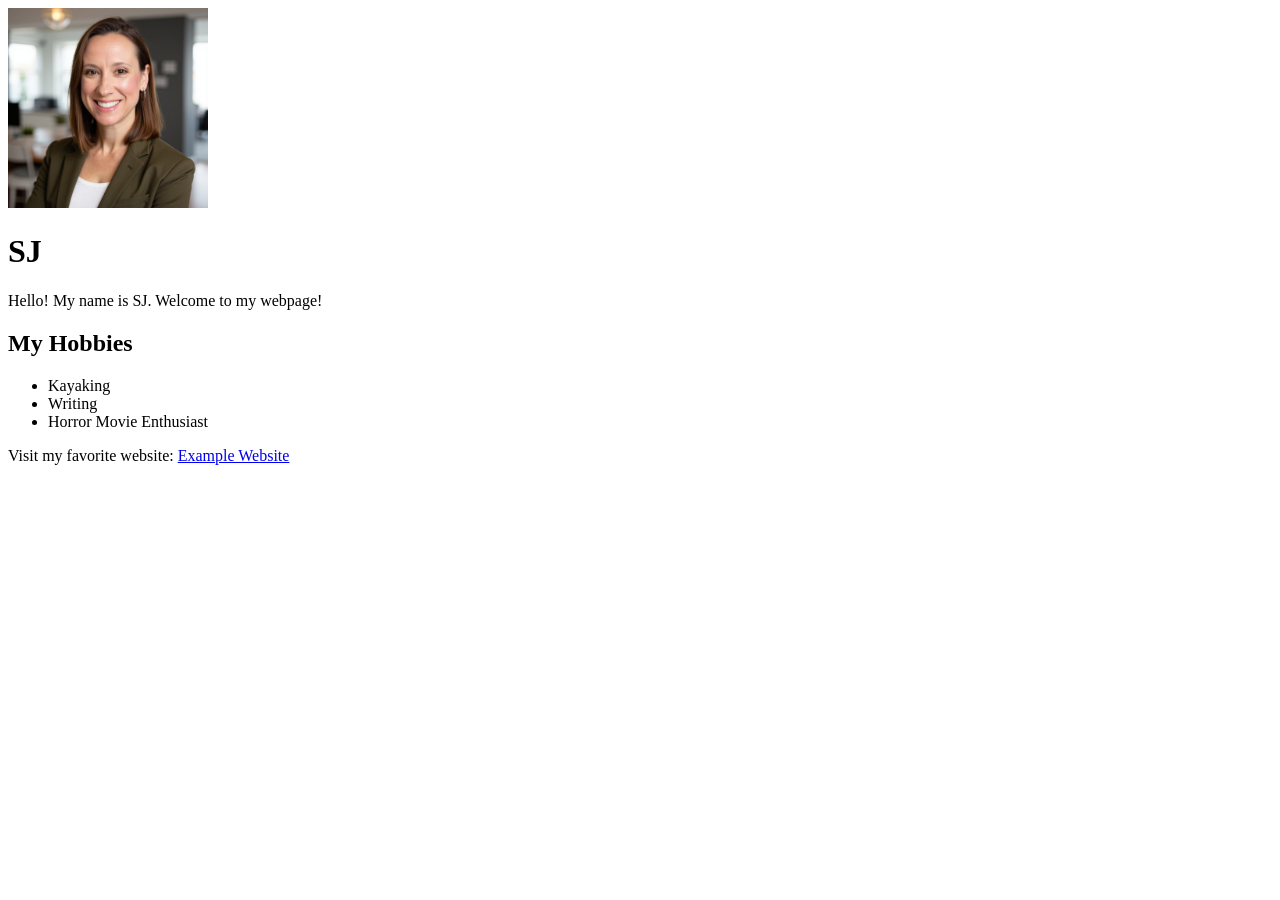
==== index.html @ 353ff58f "Add files via upload" ====
<!DOCTYPE html>

<html>

<head>

    <title>About Me</title>

</head>

<body>

<img src="avatar.png" alt="My Photo" width="200">

    <h1>SJ</h1>

    <p>Hello! My name is SJ. Welcome to my webpage!</p>

    <h2>My Hobbies</h2>

    <ul>

        <li>Kayaking</li>

        <li>Writing</li>

        <li>Horror Movie Enthusiast</li>

    </ul>

<p>Visit my favorite website: <a href="https://www.https://www.solitairegrandharvest.com/store">Example Website</a></p>

</body>


</html>
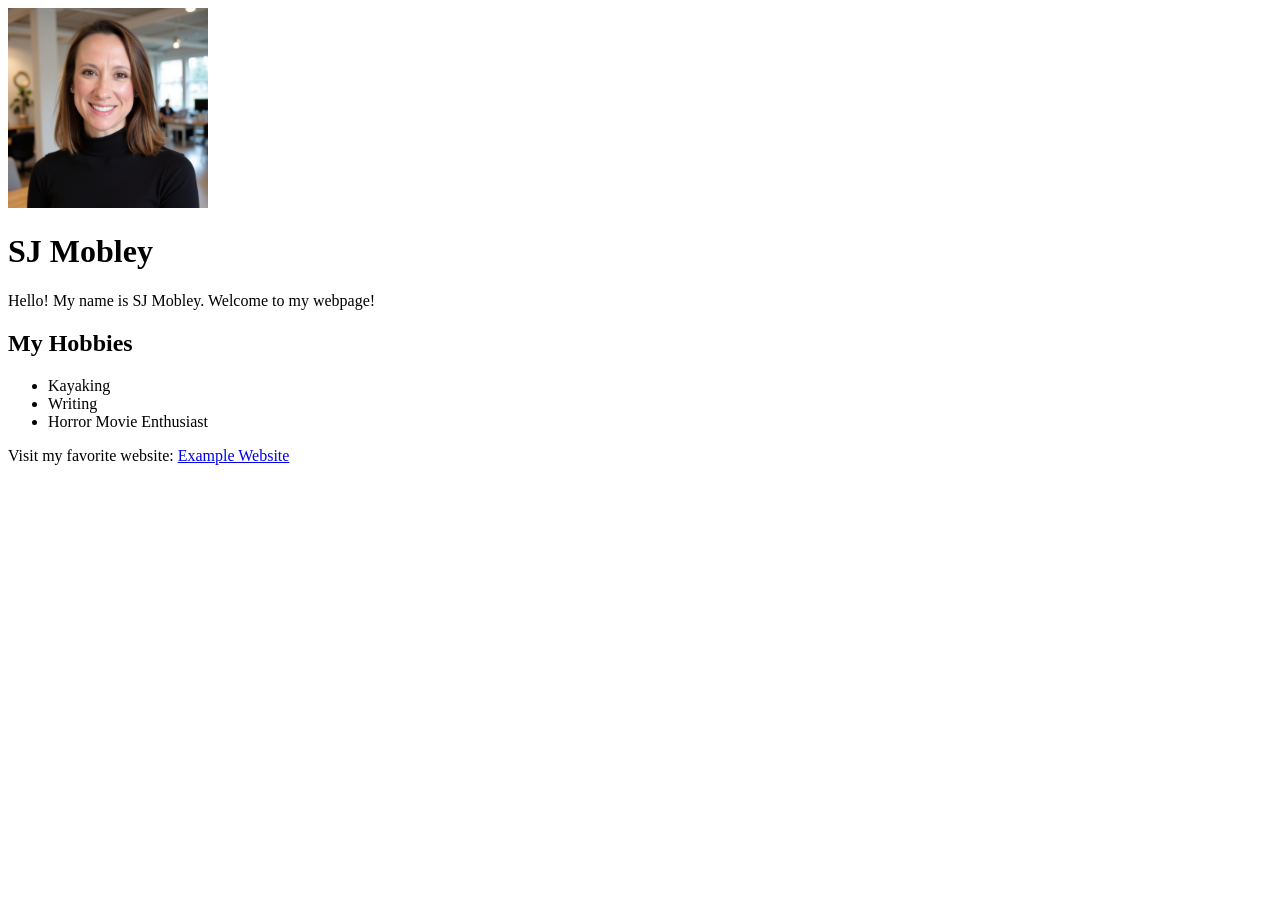
==== commit df708091: "Add files via upload" ====
--- a/index.html
+++ b/index.html
@@ -10,11 +10,11 @@
 
 <body>
 
-<img src="avatar.png" alt="My Photo" width="200">
+    <img src="me.jpg" alt="My Photo" width="200">
 
-    <h1>SJ</h1>
+    <h1>SJ Mobley</h1>
 
-    <p>Hello! My name is SJ. Welcome to my webpage!</p>
+    <p>Hello! My name is SJ Mobley. Welcome to my webpage!</p>
 
     <h2>My Hobbies</h2>
 
@@ -28,10 +28,8 @@
 
     </ul>
 
-<p>Visit my favorite website: <a href="https://www.https://www.solitairegrandharvest.com/store">Example Website</a></p>
+<p>Visit my favorite website: <a href=https://open.spotify.com/show/6BRSvIBNQnB68GuoXJRCnQ>Example Website</a></p>
 
 </body>
 
-
-</html>
-
+</html>
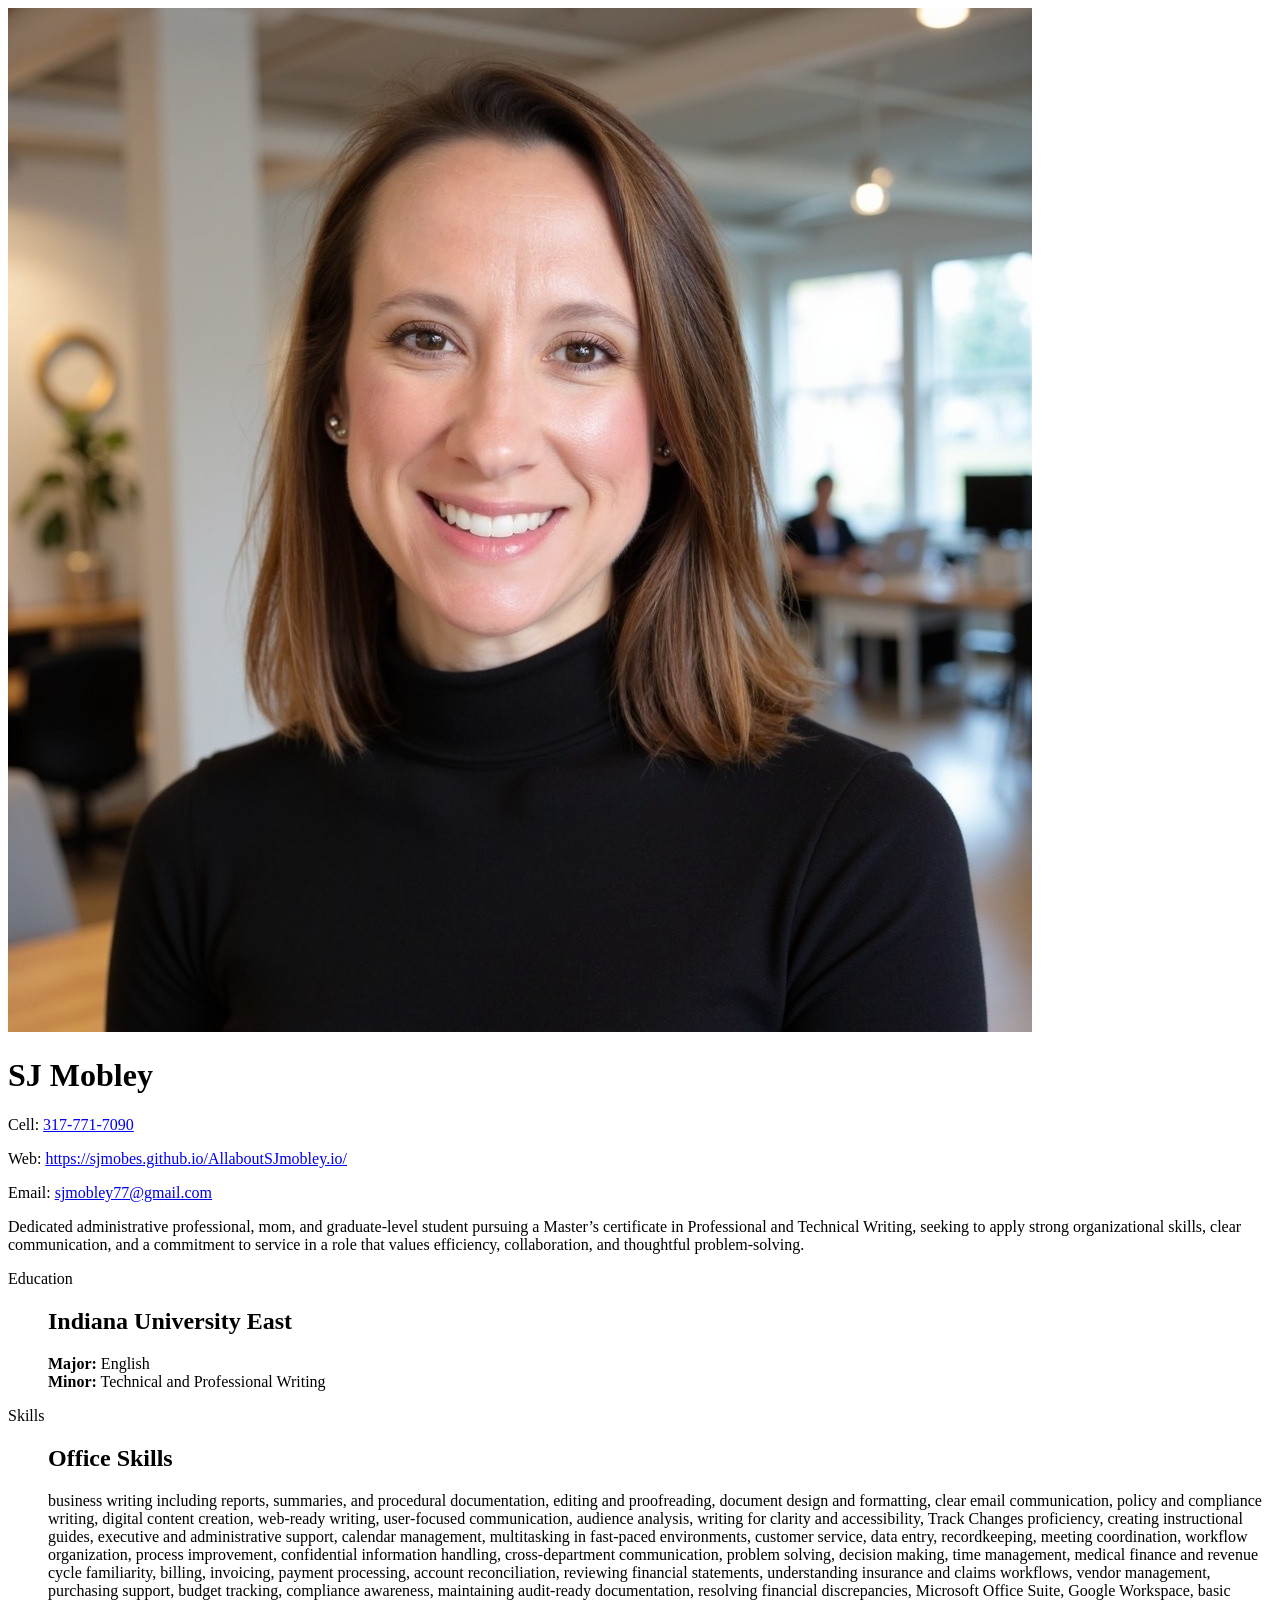
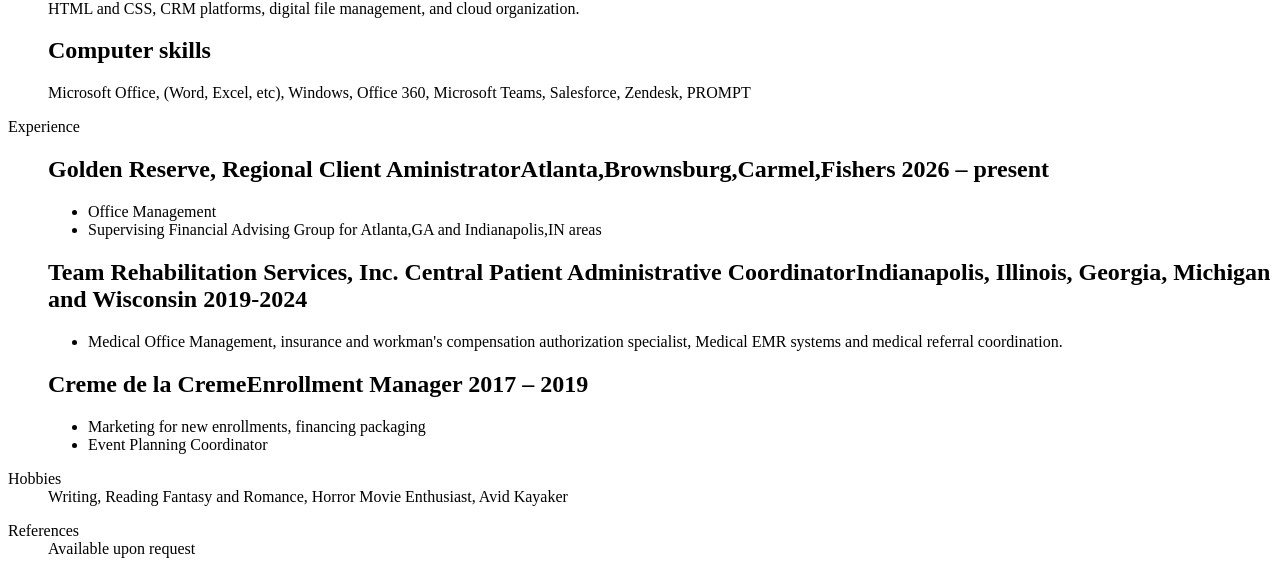
==== commit 5ad21fa8: "resume" ====
--- a/index.html
+++ b/index.html
@@ -1,35 +1,66 @@
 <!DOCTYPE html>
-
-<html>
+<html lang="en">
 
 <head>
-
-    <title>About Me</title>
-
+    <meta charset="UTF-8" />
+    <meta http-equiv="X-UA-Compatible" content="IE=edge" />
+    <meta name="viewport" content="width=device-width, initial-scale=1.0" />
+    <link rel="stylesheet" href="style.css" />
+    <title>Resume</title>
 </head>
 
 <body>
-
-    <img src="me.jpg" alt="My Photo" width="200">
-
-    <h1>SJ Mobley</h1>
-
-    <p>Hello! My name is SJ Mobley. Welcome to my webpage!</p>
-
-    <h2>My Hobbies</h2>
-
-    <ul>
-
-        <li>Kayaking</li>
-
-        <li>Writing</li>
-
-        <li>Horror Movie Enthusiast</li>
-
-    </ul>
-
-<p>Visit my favorite website: <a href=https://open.spotify.com/show/6BRSvIBNQnB68GuoXJRCnQ>Example Website</a></p>
-
+    <div id="resume">
+        <img src="me.jpg" alt="SJ Mobley">
+        <h1>SJ Mobley</h1>
+        <p>Cell: <a href=#>317-771-7090</a>
+        <p>Web: <a href=#>https://sjmobes.github.io/AllaboutSJmobley.io/</a>
+        <p>Email: <a href=#>sjmobley77@gmail.com</a>
+        <p id="objective">Dedicated administrative professional, mom, and graduate‑level student pursuing a Master’s certificate in Professional and Technical Writing, seeking to apply strong organizational skills, clear communication, and a commitment to service in a role that values efficiency, collaboration, and thoughtful problem‑solving.
+        <dl>
+            <dt>Education
+            <dd>
+                <h2>Indiana University East</h2>
+                <p><strong>Major:</strong> English<br />
+                    <strong>Minor:</strong> Technical and Professional Writing
+                </p>
+        </dl>
+        <dl>
+            <dt>Skills
+            <dd>
+                <h2>Office Skills</h2>
+                <p>business writing including reports, summaries, and procedural documentation, editing and proofreading, document design and formatting, clear email communication, policy and compliance writing, digital content creation, web‑ready writing, user‑focused communication, audience analysis, writing for clarity and accessibility, Track Changes proficiency, creating instructional guides, executive and administrative support, calendar management, multitasking in fast‑paced environments, customer service, data entry, recordkeeping, meeting coordination, workflow organization, process improvement, confidential information handling, cross‑department communication, problem solving, decision making, time management, medical finance and revenue cycle familiarity, billing, invoicing, payment processing, account reconciliation, reviewing financial statements, understanding insurance and claims workflows, vendor management, purchasing support, budget tracking, compliance awareness, maintaining audit‑ready documentation, resolving financial discrepancies, Microsoft Office Suite, Google Workspace, basic HTML and CSS, CRM platforms, digital file management, and cloud organization.
+                <h2>Computer skills</h2>
+                <p>Microsoft Office, (Word, Excel, etc), Windows, Office 360, Microsoft Teams, Salesforce, Zendesk, PROMPT
+        </dl>
+        <dl>
+            <dt>Experience
+            <dd>
+                <h2>Golden Reserve, Regional Client Aministrator<span>Atlanta,Brownsburg,Carmel,Fishers 2026 – present</span></h2>
+                <ul>
+                    <li>Office Management
+                    <li>Supervising Financial Advising Group for Atlanta,GA and Indianapolis,IN areas
+                </ul>
+                <h2>Team Rehabilitation Services, Inc. Central Patient Administrative Coordinator<span>Indianapolis, Illinois, Georgia, Michigan and Wisconsin 2019-2024</span></h2>
+                <ul>
+                    <li>Medical Office Management, insurance and workman's compensation authorization specialist, Medical EMR systems and medical referral coordination.
+                </ul>
+                <h2>Creme de la Creme<span>Enrollment Manager 2017 – 2019</span></h2>
+                <ul>
+                    <li>Marketing for new enrollments, financing packaging
+                    <li>Event Planning Coordinator
+                </ul>
+            </dd>
+        </dl>
+        <dl>
+            <dt>Hobbies
+            <dd>Writing, Reading Fantasy and Romance, Horror Movie Enthusiast, Avid Kayaker
+        </dl>
+        <dl>
+            <dt>References
+            <dd>Available upon request
+        </dl>
+    </div>
 </body>
 
 </html>
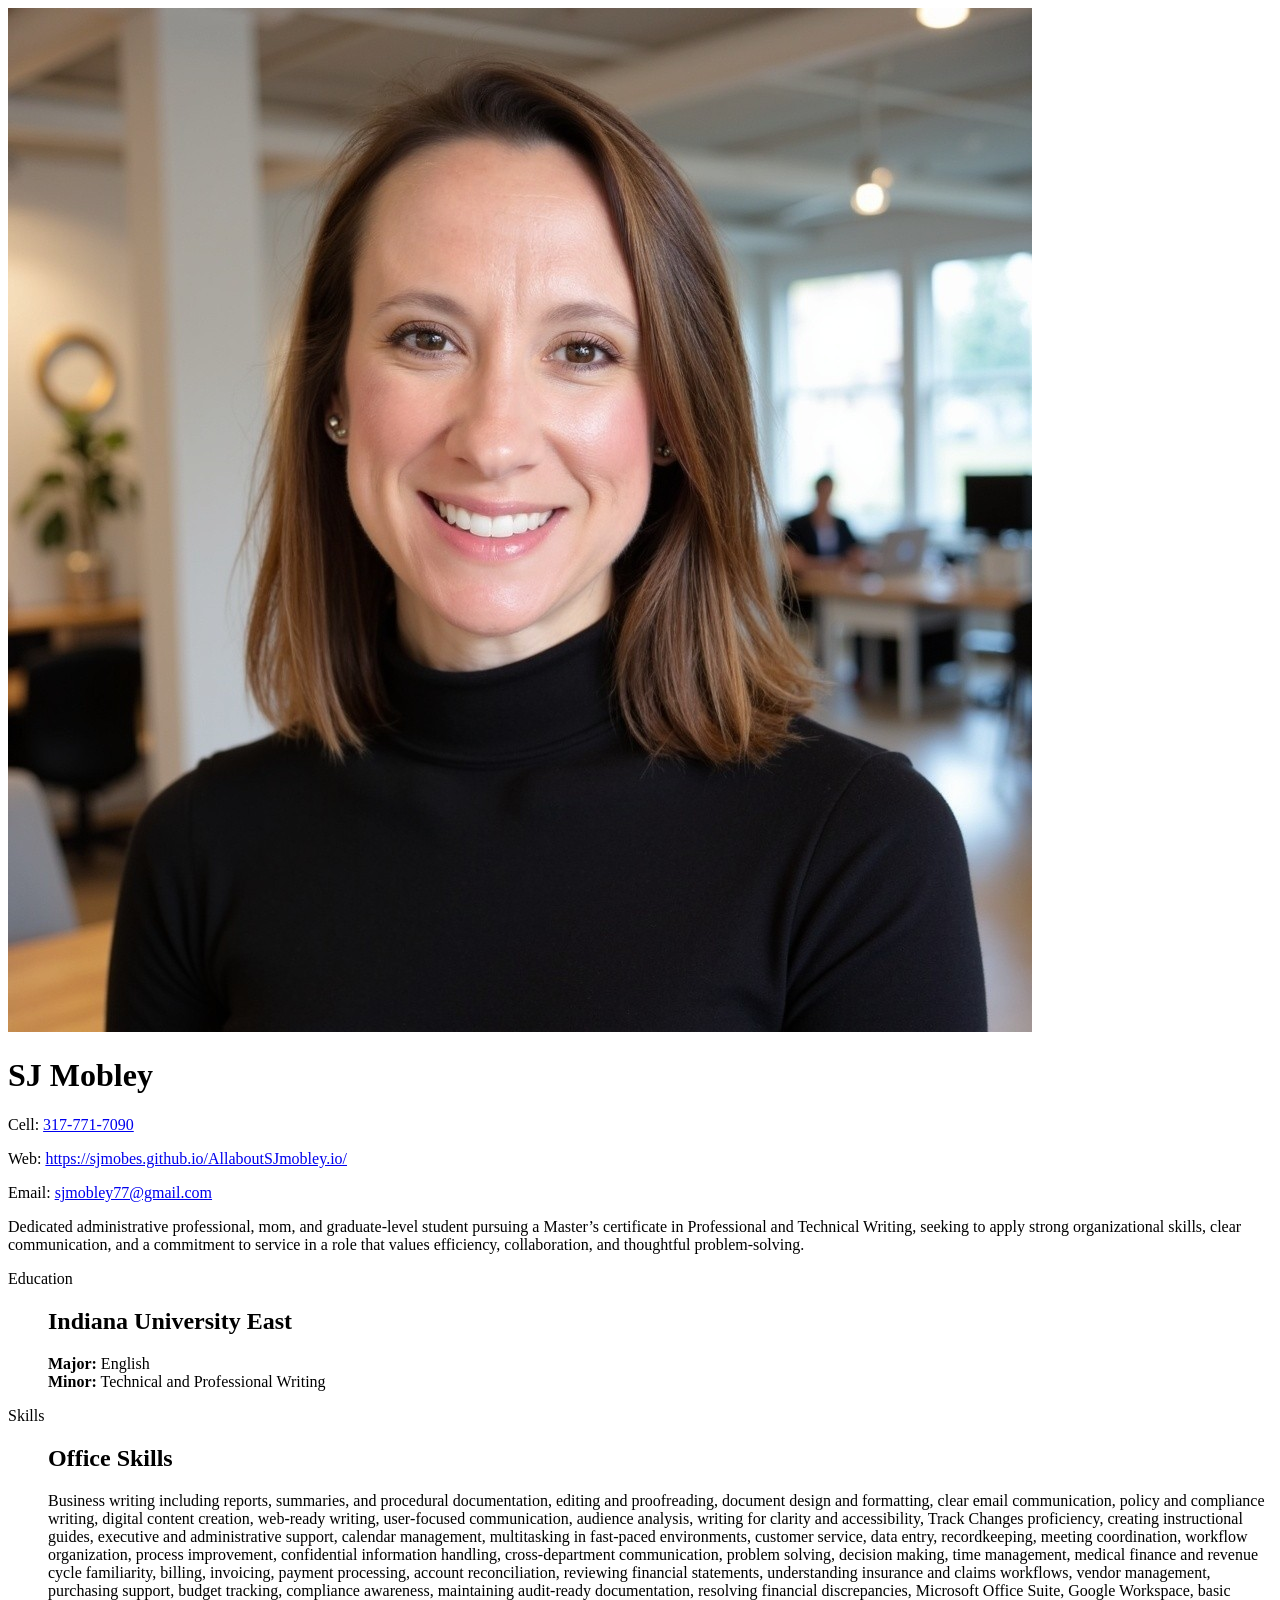
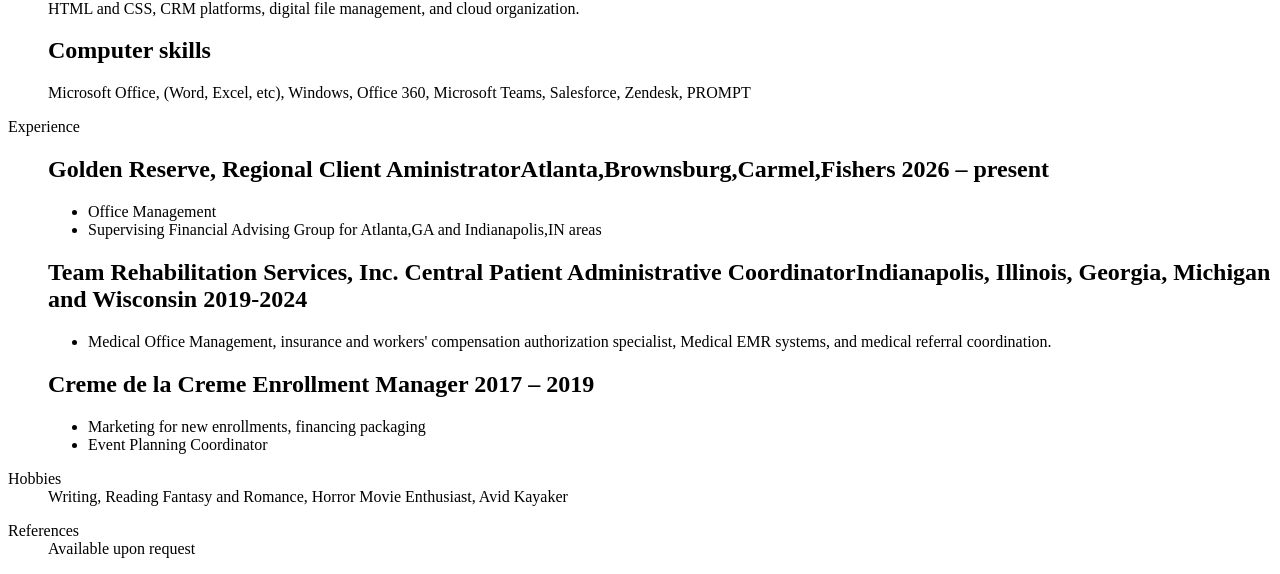
==== commit 000282a3: "Fix HTML encoding issues in index.html" ====
--- a/index.html
+++ b/index.html
@@ -29,7 +29,7 @@
             <dt>Skills
             <dd>
                 <h2>Office Skills</h2>
-                <p>business writing including reports, summaries, and procedural documentation, editing and proofreading, document design and formatting, clear email communication, policy and compliance writing, digital content creation, web‑ready writing, user‑focused communication, audience analysis, writing for clarity and accessibility, Track Changes proficiency, creating instructional guides, executive and administrative support, calendar management, multitasking in fast‑paced environments, customer service, data entry, recordkeeping, meeting coordination, workflow organization, process improvement, confidential information handling, cross‑department communication, problem solving, decision making, time management, medical finance and revenue cycle familiarity, billing, invoicing, payment processing, account reconciliation, reviewing financial statements, understanding insurance and claims workflows, vendor management, purchasing support, budget tracking, compliance awareness, maintaining audit‑ready documentation, resolving financial discrepancies, Microsoft Office Suite, Google Workspace, basic HTML and CSS, CRM platforms, digital file management, and cloud organization.
+                <p>Business writing including reports, summaries, and procedural documentation, editing and proofreading, document design and formatting, clear email communication, policy and compliance writing, digital content creation, web‑ready writing, user‑focused communication, audience analysis, writing for clarity and accessibility, Track Changes proficiency, creating instructional guides, executive and administrative support, calendar management, multitasking in fast‑paced environments, customer service, data entry, recordkeeping, meeting coordination, workflow organization, process improvement, confidential information handling, cross‑department communication, problem solving, decision making, time management, medical finance and revenue cycle familiarity, billing, invoicing, payment processing, account reconciliation, reviewing financial statements, understanding insurance and claims workflows, vendor management, purchasing support, budget tracking, compliance awareness, maintaining audit‑ready documentation, resolving financial discrepancies, Microsoft Office Suite, Google Workspace, basic HTML and CSS, CRM platforms, digital file management, and cloud organization.
                 <h2>Computer skills</h2>
                 <p>Microsoft Office, (Word, Excel, etc), Windows, Office 360, Microsoft Teams, Salesforce, Zendesk, PROMPT
         </dl>
@@ -43,9 +43,9 @@
                 </ul>
                 <h2>Team Rehabilitation Services, Inc. Central Patient Administrative Coordinator<span>Indianapolis, Illinois, Georgia, Michigan and Wisconsin 2019-2024</span></h2>
                 <ul>
-                    <li>Medical Office Management, insurance and workman's compensation authorization specialist, Medical EMR systems and medical referral coordination.
+                    <li>Medical Office Management, insurance and workers' compensation authorization specialist, Medical EMR systems, and medical referral coordination.
                 </ul>
-                <h2>Creme de la Creme<span>Enrollment Manager 2017 – 2019</span></h2>
+                <h2>Creme de la Creme<span> Enrollment Manager 2017 – 2019</span></h2>
                 <ul>
                     <li>Marketing for new enrollments, financing packaging
                     <li>Event Planning Coordinator
@@ -63,4 +63,4 @@
     </div>
 </body>
 
-</html>+</html>
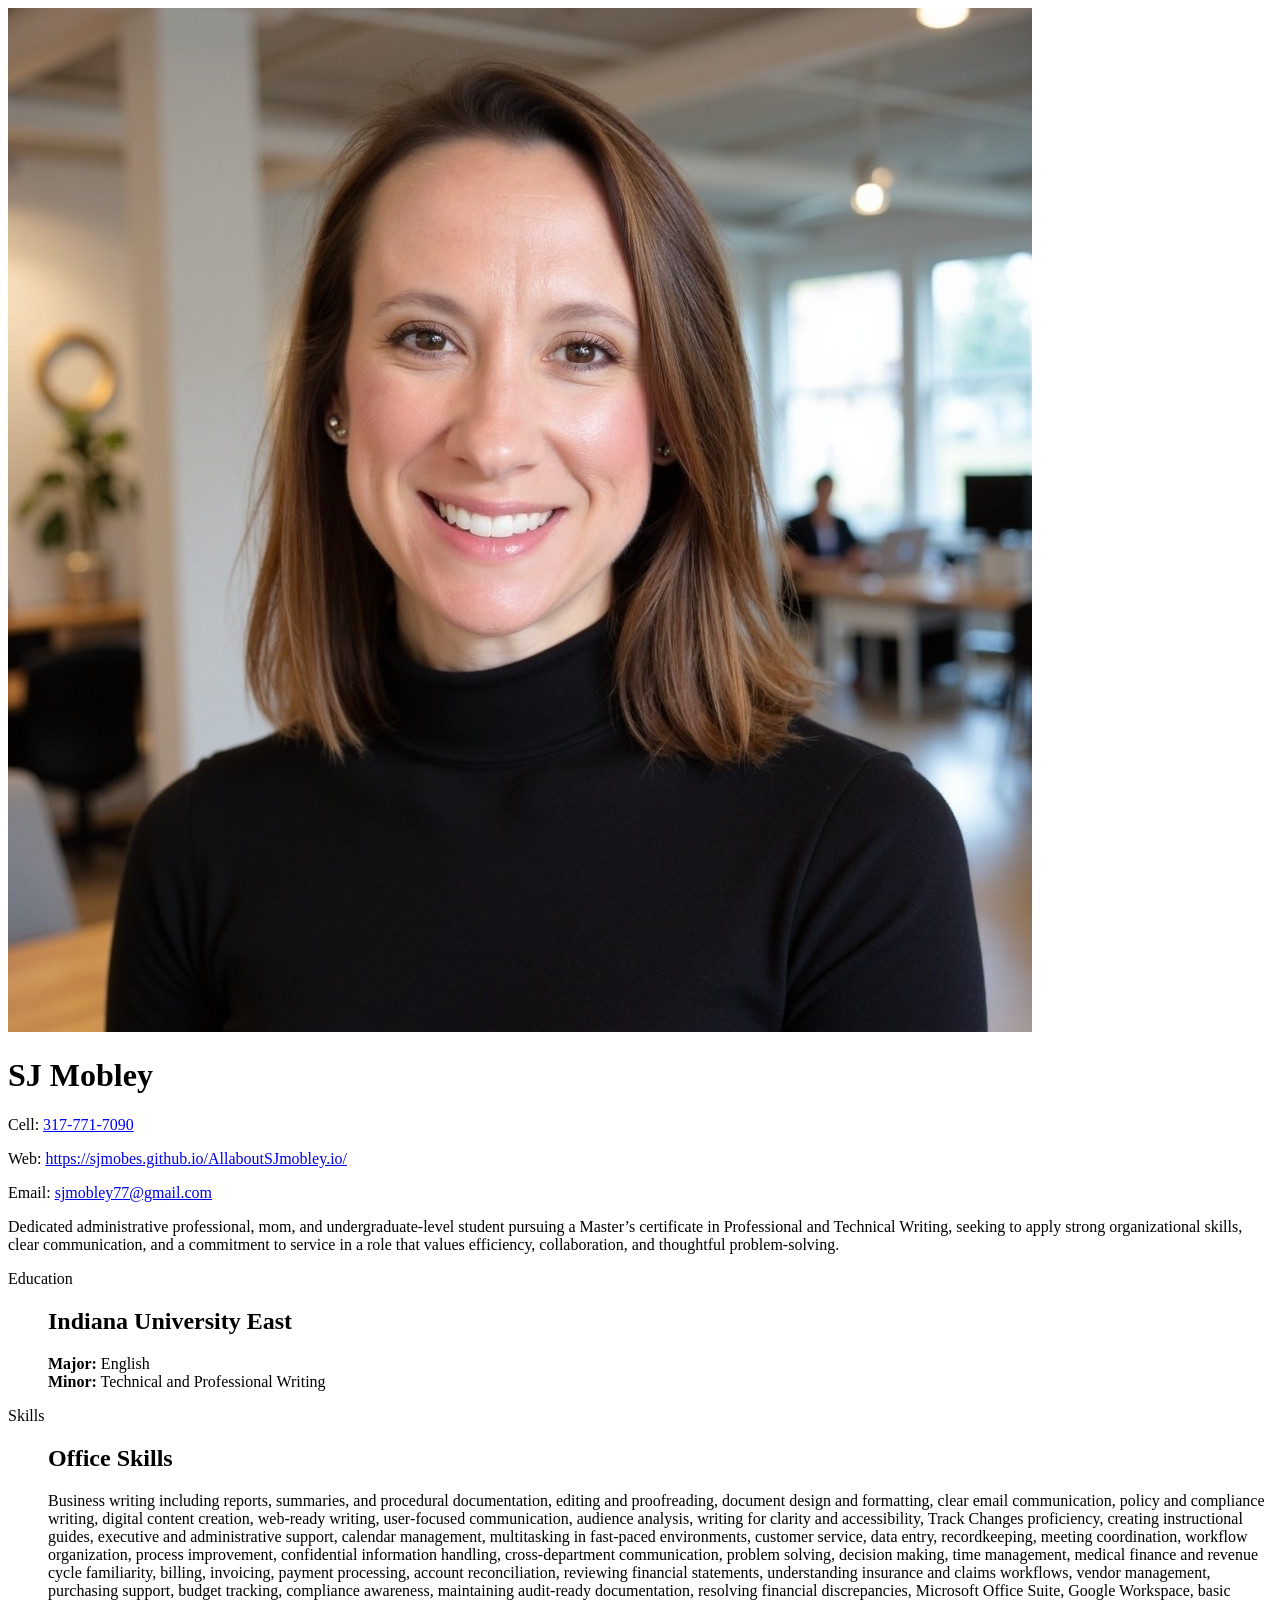
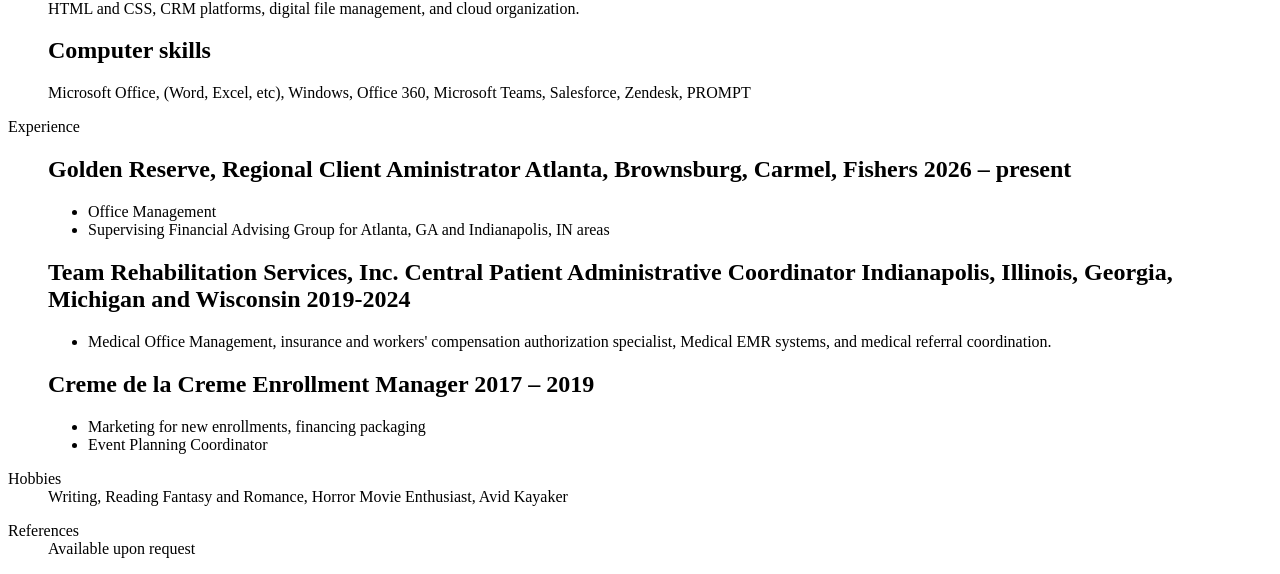
==== commit 32cb314f: "Update index.html" ====
--- a/index.html
+++ b/index.html
@@ -16,7 +16,7 @@
         <p>Cell: <a href=#>317-771-7090</a>
         <p>Web: <a href=#>https://sjmobes.github.io/AllaboutSJmobley.io/</a>
         <p>Email: <a href=#>sjmobley77@gmail.com</a>
-        <p id="objective">Dedicated administrative professional, mom, and graduate‑level student pursuing a Master’s certificate in Professional and Technical Writing, seeking to apply strong organizational skills, clear communication, and a commitment to service in a role that values efficiency, collaboration, and thoughtful problem‑solving.
+        <p id="objective">Dedicated administrative professional, mom, and undergraduate-level student pursuing a Master’s certificate in Professional and Technical Writing, seeking to apply strong organizational skills, clear communication, and a commitment to service in a role that values efficiency, collaboration, and thoughtful problem‑solving.
         <dl>
             <dt>Education
             <dd>
@@ -36,12 +36,12 @@
         <dl>
             <dt>Experience
             <dd>
-                <h2>Golden Reserve, Regional Client Aministrator<span>Atlanta,Brownsburg,Carmel,Fishers 2026 – present</span></h2>
+                <h2>Golden Reserve, Regional Client Aministrator<span> Atlanta, Brownsburg, Carmel, Fishers 2026 – present</span></h2>
                 <ul>
                     <li>Office Management
-                    <li>Supervising Financial Advising Group for Atlanta,GA and Indianapolis,IN areas
+                    <li>Supervising Financial Advising Group for Atlanta, GA and Indianapolis, IN areas
                 </ul>
-                <h2>Team Rehabilitation Services, Inc. Central Patient Administrative Coordinator<span>Indianapolis, Illinois, Georgia, Michigan and Wisconsin 2019-2024</span></h2>
+                <h2>Team Rehabilitation Services, Inc. Central Patient Administrative Coordinator <span>Indianapolis, Illinois, Georgia, Michigan and Wisconsin 2019-2024</span></h2>
                 <ul>
                     <li>Medical Office Management, insurance and workers' compensation authorization specialist, Medical EMR systems, and medical referral coordination.
                 </ul>
